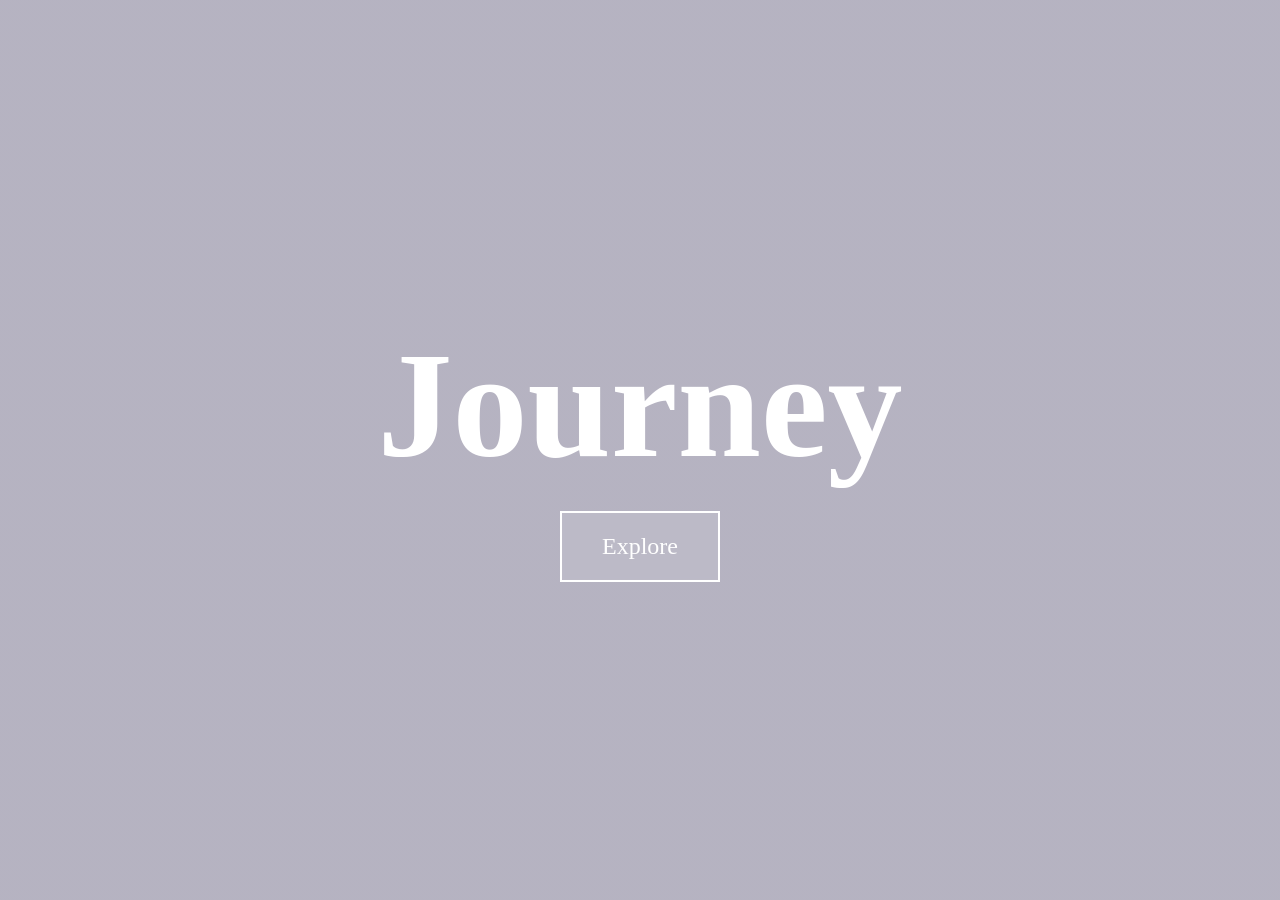
==== 1. background video/index.html @ 21d39f82 "1. background video" ====
<!doctype html>
<html lang="en">
  <head>
    <meta charset="UTF-8" />
    <meta name="viewport" content="width=device-width, initial-scale=1.0" />
    <title>Document</title>
    <link rel="stylesheet" href="./style.css" />
  </head>
  <body>
    <section class="hero">
      <video autoplay loop muted plays-inline class="bg-video" src="./assets/bg.mp4"></video>
      <section class="content">
        <h1>Journey</h1>
        <a href="/">Explore</a>
      </section>
    </section>
  </body>
</html>
---- 1. background video/style.css ----
* {
  margin: 0;
  padding: 0;
  box-sizing: border-box;
}

body {
  min-height: 100vh;
  font-family: "Bricolage Grotesque 14pt Medium";
}

.hero {
  width: 100%;
  height: 100vh;
  display: flex;
  background-image: linear-gradient(rgba(12, 3, 51, 0.3), rgba(12, 3, 51, 0.3));
  align-items: center;
  justify-content: center;
  position: relative;
  padding: 0 5%;
}

.hero > .content {
  text-align: center;
  color: #fff;
}

.content h1 {
  font-size: 80px;
  font-weight: 600;
  transition: 0.5s;

}

.content a {
  text-decoration: none;
  display: inline-block;
  color: #fff;
  font-size: 16px;
  border: 2px solid white;
  padding: 15px 30px;
  margin-top: 20px;
  transition: 0.5s;
  background: rgba(255, 255, 255, 0.1);
  backdrop-filter: blur(2px);
}

.content a:hover {
  background: #fff;
  color: #000;
}

.hero > .bg-video {
  position: absolute;
  z-index: -1;
  right: 0;
  bottom: 0;
}

@media (min-aspect-ratio: 16/9) {
  .hero > .bg-video {
    width: 100%;
    height: auto;
  }
}

@media (max-aspect-ratio: 16/9) {
  .hero > .bg-video {
    width: auto;
    height: 100%;
  }
}

@media screen and (min-width: 567px) {
  .content h1 {
    font-size: 130px;
  }

  .content a {
    font-size: 24px;
    padding: 20px 40px;
  }
}

@media screen and (min-width: 768px) {
  .content h1 {
    font-size: 150px;
  }
}
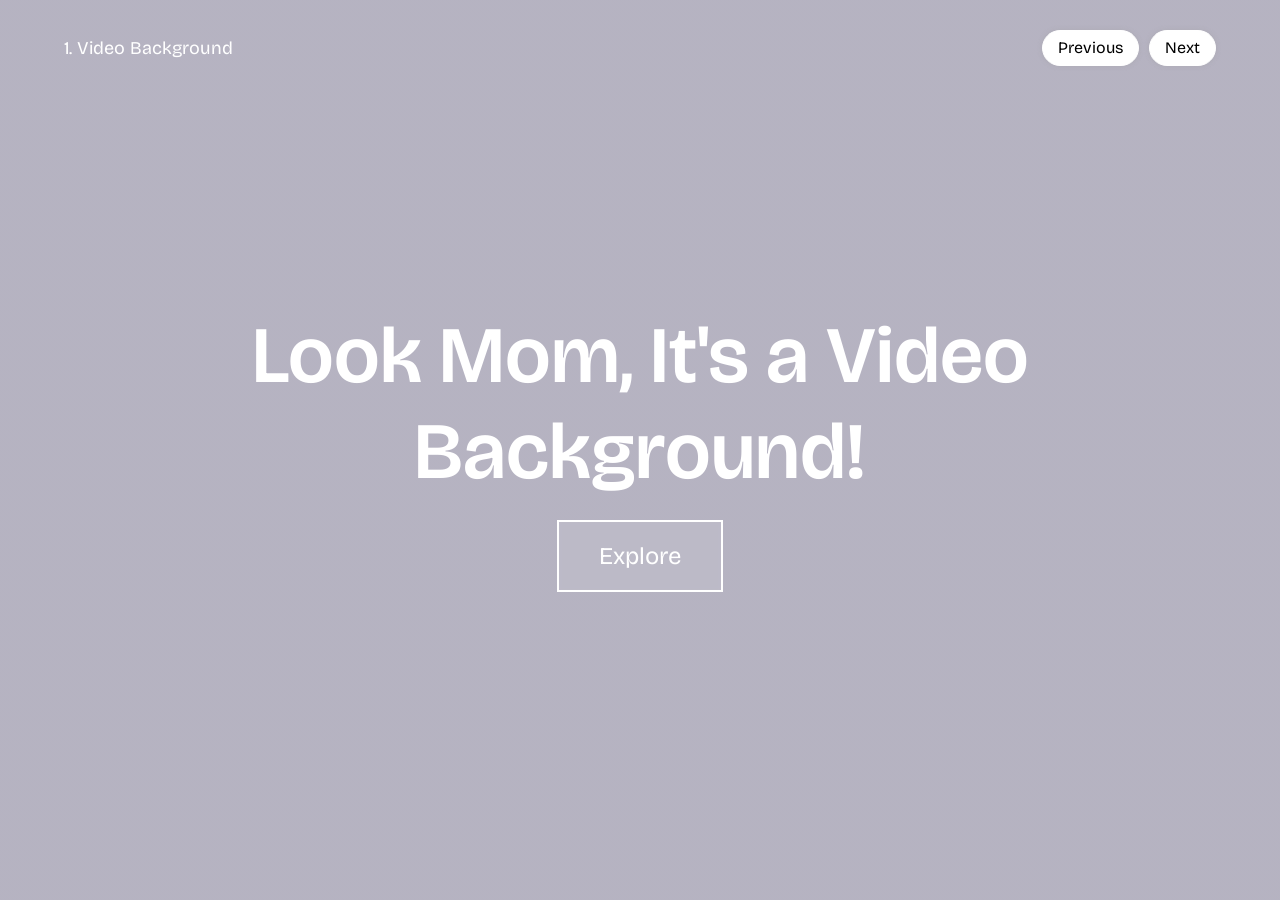
==== commit 9416895a: "replace background video and update HTML structure; add frosted glass effect section" ====
--- a/1. background video/index.html
+++ b/1. background video/index.html
@@ -3,16 +3,25 @@
   <head>
     <meta charset="UTF-8" />
     <meta name="viewport" content="width=device-width, initial-scale=1.0" />
-    <title>Document</title>
+    <title>Video Background</title>
+    <link rel="stylesheet" href="../style_main.css" />
     <link rel="stylesheet" href="./style.css" />
   </head>
   <body>
     <section class="hero">
-      <video autoplay loop muted plays-inline class="bg-video" src="./assets/bg.mp4"></video>
+      <video autoplay loop muted plays-inline class="bg-video" src="./assets/video.mp4"></video>
       <section class="content">
-        <h1>Journey</h1>
-        <a href="/">Explore</a>
+        <h1>Look Mom, It's a Video Background!</h1>
+        <a href="#">Explore</a>
       </section>
+
+      <div class="nav-bar">
+        <span>1. Video Background</span>
+        <div class="nav-btns">
+          <a href="../index.html">Previous</a>
+          <a href="../2. frosted glass with backdrop-filter/index.html">Next</a>
+        </div>
+      </div>
     </section>
   </body>
 </html>
--- a/style_main.css
+++ b/style_main.css
@@ -0,0 +1,57 @@
+@import url("https://fonts.googleapis.com/css2?family=Bricolage+Grotesque:opsz,wght@12..96,200..800&display=swap");
+
+* {
+  margin: 0;
+  padding: 0;
+  box-sizing: border-box;
+}
+
+body {
+  font-family: "Bricolage Grotesque", sans-serif;
+  min-height: 100vh;
+}
+
+button {
+  font-family: "Bricolage Grotesque", sans-serif;
+  border: none;
+  outline: none;
+}
+
+a {
+  text-decoration: none;
+  display: inline-block;
+}
+
+.nav-bar {
+  width: 100%;
+  position: absolute;
+  left: 0;
+  top: 0;
+  padding:30px 5% 0;
+  color: #fff;
+  display: flex;
+  align-items: center;
+  justify-content: space-between;
+}
+
+
+.nav-bar > .nav-btns {
+  display: flex;
+  align-items: center;
+  gap: 10px;
+}
+
+.nav-bar span {
+  font-size: 18px;
+}
+
+.nav-bar a {
+  text-decoration: none;
+  line-height: 24px;
+  color: #000000;
+  background: #fff;
+  border: 1px solid #fff;
+  padding: 5px 15px;
+  border-radius: 20px;
+  box-shadow: 0 0 5px rgba(153, 153, 153, 0.3)
+}
--- a/1. background video/style.css
+++ b/1. background video/style.css
@@ -1,14 +1,3 @@
-* {
-  margin: 0;
-  padding: 0;
-  box-sizing: border-box;
-}
-
-body {
-  min-height: 100vh;
-  font-family: "Bricolage Grotesque 14pt Medium";
-}
-
 .hero {
   width: 100%;
   height: 100vh;
@@ -26,7 +15,7 @@
 }
 
 .content h1 {
-  font-size: 80px;
+  font-size: 40px;
   font-weight: 600;
   transition: 0.5s;
 
@@ -55,9 +44,13 @@
   z-index: -1;
   right: 0;
   bottom: 0;
+  width: 100%;
+  height: 100%;
+  object-fit: cover;
 }
 
-@media (min-aspect-ratio: 16/9) {
+
+/* @media (min-aspect-ratio: 16/9) {
   .hero > .bg-video {
     width: 100%;
     height: auto;
@@ -69,11 +62,11 @@
     width: auto;
     height: 100%;
   }
-}
+} */
 
-@media screen and (min-width: 567px) {
+@media screen and (min-width: 576px) {
   .content h1 {
-    font-size: 130px;
+    font-size: 60px;
   }
 
   .content a {
@@ -84,6 +77,6 @@
 
 @media screen and (min-width: 768px) {
   .content h1 {
-    font-size: 150px;
+    font-size: 80px;
   }
 }
